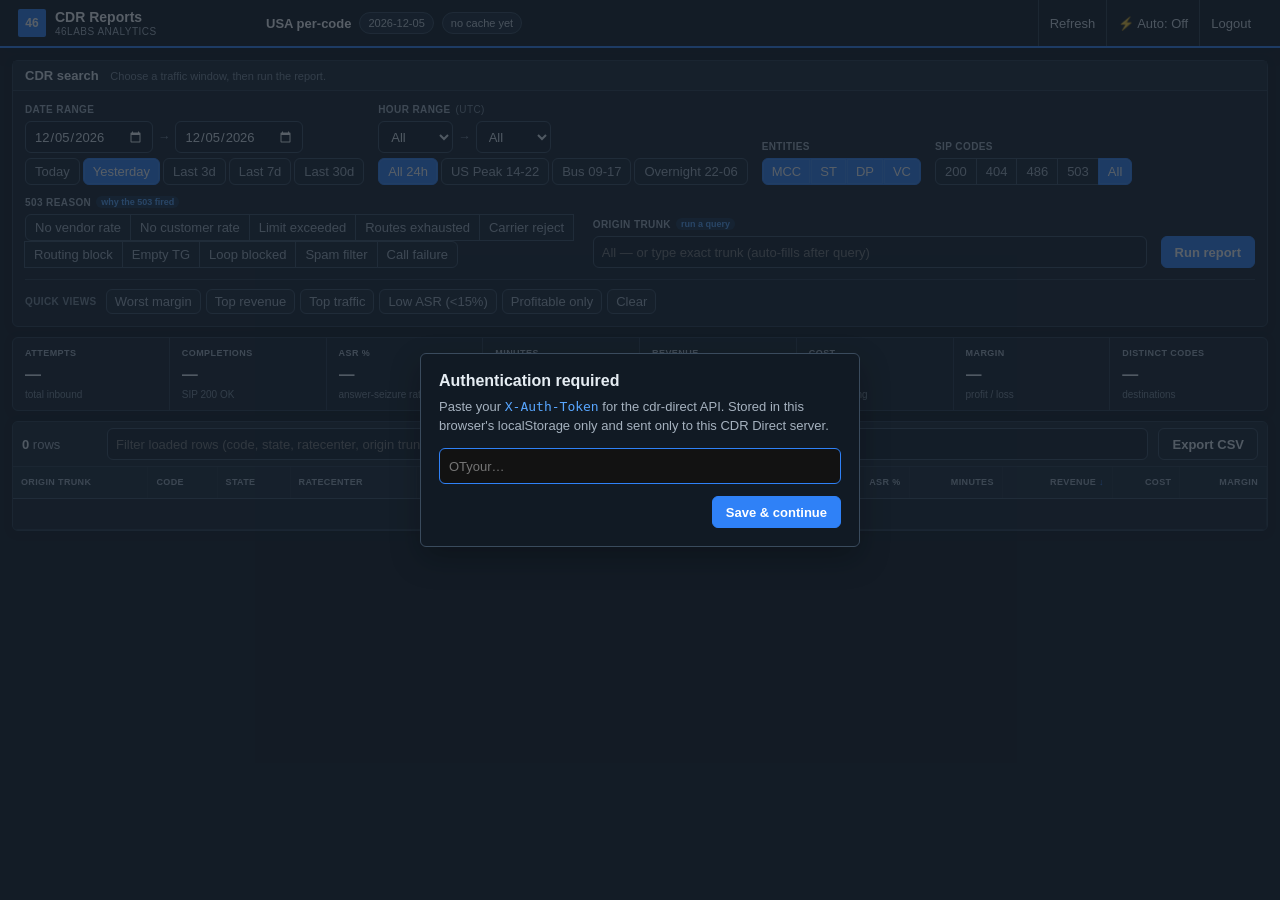
==== templates/index.html @ 3479d078 "Fix partial-day CDR scanning and add dark theme" ====
<!DOCTYPE html>
<html lang="en">
<head>
  <meta charset="UTF-8">
  <meta name="viewport" content="width=device-width, initial-scale=1.0">
  <meta name="cdr-auth-mode" content="{{ auth_mode|default('token') }}">
  <title>CDR Reports | 46labs</title>
  <link rel="stylesheet" href="/static/style.css?v=15">
</head>
<body>
  <header>
    <div class="brand">
      <span class="brand-mark">46</span>
      <div>
        <h1>CDR Reports</h1>
        <span class="brand-subtitle">46labs analytics</span>
      </div>
    </div>
    <div class="env-tag">
      <strong>USA per-code</strong>
      <span class="pill" id="window-label">—</span>
      <span class="pill cache-pill" id="cache-pill" title="Cache freshness — click to force refresh">—</span>
    </div>
    <div class="header-actions">
      <button id="btn-force-refresh" class="link" title="Bypass cache and recompute now">Refresh</button>
      <button id="btn-auto" class="link" title="Auto-refresh on filter change">Auto: Off</button>
      <button id="btn-logout" class="link" title="Forget stored token">Logout</button>
    </div>
  </header>

  <main>
    <section class="filters card">
      <div class="section-heading">
        <div>
          <h2>CDR search</h2>
          <p>Choose a traffic window, then run the report.</p>
        </div>
      </div>
      <div class="row">

        <div class="field">
          <label>Date range</label>
          <div class="input-row">
            <input type="date" id="start-date">
            <span class="muted" style="font-size:0.78rem;">→</span>
            <input type="date" id="end-date">
          </div>
          <div class="preset-bar" id="date-presets">
            <button class="preset" data-preset="today">Today</button>
            <button class="preset active" data-preset="yesterday">Yesterday</button>
            <button class="preset" data-preset="last3">Last 3d</button>
            <button class="preset" data-preset="last7">Last 7d</button>
            <button class="preset" data-preset="last30">Last 30d</button>
          </div>
        </div>

        <div class="field">
          <label>Hour range <span class="muted" style="font-weight:400;">(UTC)</span></label>
          <div class="input-row">
            <select id="start-hour" style="min-width:75px;">
              <option value="">All</option>
            </select>
            <span class="muted" style="font-size:0.78rem;">→</span>
            <select id="end-hour" style="min-width:75px;">
              <option value="">All</option>
            </select>
          </div>
          <div class="preset-bar" id="hour-presets">
            <button class="preset active" data-hour-preset="all">All 24h</button>
            <button class="preset" data-hour-preset="peak-us">US Peak 14-22</button>
            <button class="preset" data-hour-preset="business">Bus 09-17</button>
            <button class="preset" data-hour-preset="overnight">Overnight 22-06</button>
          </div>
        </div>

        <div class="field">
          <label>Entities</label>
          <div class="chip-group" id="entity-chips">
            <button class="chip active" data-entity="MyCallConnect">MCC</button>
            <button class="chip active" data-entity="SalamTalk">ST</button>
            <button class="chip active" data-entity="Dialphone">DP</button>
            <button class="chip active" data-entity="Vestacall">VC</button>
          </div>
        </div>

        <div class="field">
          <label>SIP codes</label>
          <div class="chip-group" id="sip-chips">
            <button class="chip" data-sip="200">200</button>
            <button class="chip" data-sip="404">404</button>
            <button class="chip" data-sip="486">486</button>
            <button class="chip" data-sip="503">503</button>
            <button class="chip active" data-sip="all">All</button>
          </div>
        </div>

        <div class="field grow" id="reason-field" style="display:none">
          <label>
            503 reason
            <span class="customer-badge">why the 503 fired</span>
          </label>
          <div class="chip-group" id="reason-chips">
            <button class="chip" data-reason="NO_VENDOR_RATE">No vendor rate</button>
            <button class="chip" data-reason="NO_CUSTOMER_RATE">No customer rate</button>
            <button class="chip" data-reason="LIMITS_EXCEEDED">Limit exceeded</button>
            <button class="chip" data-reason="ROUTES_EXHAUSTED">Routes exhausted</button>
            <button class="chip" data-reason="CARRIER_REJECT">Carrier reject</button>
            <button class="chip" data-reason="EX_ROUTING_BLOCK">Routing block</button>
            <button class="chip" data-reason="EMPTY_TG_LIST">Empty TG</button>
            <button class="chip" data-reason="LOOP_BLOCKED">Loop blocked</button>
            <button class="chip" data-reason="SPAM_FILTER">Spam filter</button>
            <button class="chip" data-reason="CALL_FAILURE">Call failure</button>
          </div>
        </div>


        <div class="field grow">
          <label for="customer-search">
            Origin trunk
            <span id="customer-badge" class="customer-badge">all entities</span>
          </label>
          <input type="text" id="customer-search" list="customer-list" placeholder="All — or type exact trunk (auto-fills after query)" autocomplete="off">
          <datalist id="customer-list"></datalist>
        </div>

        <div class="field">
          <label>&nbsp;</label>
          <button id="btn-run" class="btn-primary">Run report</button>
        </div>

      </div>

      <div class="quick-actions" id="quick-actions">
        <span class="qa-label">Quick views</span>
        <button class="qa-btn" data-qa="worst-margin">Worst margin</button>
        <button class="qa-btn" data-qa="top-revenue">Top revenue</button>
        <button class="qa-btn" data-qa="top-traffic">Top traffic</button>
        <button class="qa-btn" data-qa="fas-suspect">Low ASR (&lt;15%)</button>
        <button class="qa-btn" data-qa="profitable">Profitable only</button>
        <button class="qa-btn" data-qa="clear">Clear</button>
      </div>

      <div id="status" class="status"></div>
    </section>

    <section class="headline">
      <div class="stat-card">
        <span class="stat-label">Attempts</span>
        <span class="stat-value" id="stat-attempts">—</span>
        <span class="stat-sub" id="stat-attempts-sub">total inbound</span>
      </div>
      <div class="stat-card">
        <span class="stat-label">Completions</span>
        <span class="stat-value" id="stat-completions">—</span>
        <span class="stat-sub" id="stat-completions-sub">SIP 200 OK</span>
      </div>
      <div class="stat-card">
        <span class="stat-label">ASR %</span>
        <span class="stat-value" id="stat-asr">—</span>
        <span class="stat-sub">answer-seizure ratio</span>
      </div>
      <div class="stat-card">
        <span class="stat-label">Minutes</span>
        <span class="stat-value" id="stat-minutes">—</span>
        <span class="stat-sub">billed (completed)</span>
      </div>
      <div class="stat-card">
        <span class="stat-label">Revenue</span>
        <span class="stat-value" id="stat-revenue">—</span>
        <span class="stat-sub">customer billing</span>
      </div>
      <div class="stat-card">
        <span class="stat-label">Cost</span>
        <span class="stat-value" id="stat-cost">—</span>
        <span class="stat-sub">vendor billing</span>
      </div>
      <div class="stat-card">
        <span class="stat-label">Margin</span>
        <span class="stat-value" id="stat-margin">—</span>
        <span class="stat-sub" id="stat-margin-sub">profit / loss</span>
      </div>
      <div class="stat-card">
        <span class="stat-label">Distinct codes</span>
        <span class="stat-value" id="stat-codes">—</span>
        <span class="stat-sub" id="stat-codes-sub">destinations</span>
      </div>
    </section>

    <section class="table-card card view-code" id="table-card">
      <div class="table-toolbar">
        <span class="row-count"><strong id="row-count">0</strong> rows</span>
        <input type="text" id="filter-input" placeholder="Filter loaded rows (code, state, ratecenter, origin trunk)…">
        <button id="btn-csv" class="btn-secondary">Export CSV</button>
      </div>
      <div class="table-scroll" id="table-scroll">
        <table id="results-table">
          <thead>
            <tr id="head-row">
              <th data-sort="customer" class="col-customer">Origin trunk</th>
              <th data-sort="code">Code</th>
              <th data-sort="state">State</th>
              <th data-sort="ratecenter">Ratecenter</th>
              <th data-sort="x5u_url">STIR X5U</th>
              <th data-sort="attest">Attest</th>
              <th data-sort="attempts" class="num">Attempts</th>
              <th data-sort="completions" class="num">Completions</th>
              <th data-sort="asr_pct" class="num">ASR %</th>
              <th data-sort="minutes" class="num">Minutes</th>
              <th data-sort="revenue" class="num">Revenue</th>
              <th data-sort="cost" class="num">Cost</th>
              <th data-sort="margin" class="num">Margin</th>
            </tr>
          </thead>
          <tbody id="results-body">
            <tr><td colspan="13" class="muted center">No data yet — pick a date and click <strong>Run query</strong> (or enable ⚡ Auto)</td></tr>
          </tbody>
        </table>
      </div>
    </section>
  </main>

  <div id="token-modal" class="modal hidden">
    <div class="modal-content">
      <h2>Authentication required</h2>
      <p>
        Paste your <code>X-Auth-Token</code> for the cdr-direct API.
        Stored in this browser's localStorage only and sent only to this CDR Direct server.
      </p>
      <input type="password" id="token-input" placeholder="OTyour…" autocomplete="off">
      <div class="modal-buttons">
        <button id="btn-token-save" class="btn-primary">Save &amp; continue</button>
      </div>
    </div>
  </div>

  <script src="/static/app.js?v=16"></script>
</body>
</html>
---- static/style.css ----
:root {
  color-scheme: dark;
  --page: #0b1118;
  --panel: #111a24;
  --panel-soft: #16212d;
  --nav: #0a1119;
  --nav-hover: #1b2936;
  --line: #263544;
  --line-strong: #3a4b5d;
  --text: #e6edf3;
  --text-soft: #a6b2bf;
  --muted: #7d8b99;
  --blue: #2f81f7;
  --blue-dark: #58a6ff;
  --blue-soft: #142c46;
  --green: #3fb950;
  --green-soft: #132b1d;
  --red: #ff5d5d;
  --red-soft: #321b21;
  --amber: #e3a72f;
  --amber-soft: #302715;
  --radius: 6px;
}

* { box-sizing: border-box; }
html, body { margin: 0; min-height: 100%; }

body {
  background: var(--page);
  color: var(--text);
  font-family: Arial, Helvetica, sans-serif;
  font-size: 13px;
  -webkit-font-smoothing: antialiased;
}

button, input, select { font: inherit; }
button { touch-action: manipulation; }

header {
  min-height: 48px;
  display: flex;
  align-items: center;
  gap: 18px;
  padding: 0 18px;
  color: #fff;
  background: var(--nav);
  border-bottom: 2px solid var(--blue);
  box-shadow: 0 3px 16px rgba(0, 0, 0, .24);
  position: sticky;
  top: 0;
  z-index: 50;
}

.brand {
  min-width: 230px;
  display: flex;
  align-items: center;
  gap: 9px;
}

.brand-mark {
  width: 28px;
  height: 28px;
  display: inline-flex;
  align-items: center;
  justify-content: center;
  border-radius: 2px;
  color: #fff;
  background: var(--blue);
  font-size: 12px;
  font-weight: 700;
}

.brand h1 {
  margin: 0;
  font-size: 14px;
  line-height: 16px;
  font-weight: 600;
}

.brand-subtitle {
  display: block;
  margin-top: 1px;
  color: #aeb9c3;
  font-size: 10px;
  line-height: 11px;
  text-transform: uppercase;
  letter-spacing: .05em;
}

.env-tag {
  flex: 1;
  display: flex;
  align-items: center;
  gap: 8px;
  color: #cbd3da;
}

.env-tag strong {
  color: #fff;
  font-weight: 600;
}

.pill {
  min-height: 22px;
  display: inline-flex;
  align-items: center;
  padding: 2px 8px;
  color: #cbd3da;
  background: #152230;
  border: 1px solid #354555;
  border-radius: 11px;
  font-size: 11px;
}

.cache-pill { cursor: pointer; }
.cache-pill.fresh { color: #84d99c; border-color: #39704a; }
.cache-pill.stale { color: #ffd071; border-color: #765d2b; }
.cache-pill.miss { color: #8fc4fa; border-color: #3f668b; }
.cache-pill.refreshing::before {
  content: '';
  width: 7px;
  height: 7px;
  margin-right: 5px;
  border: 1px solid currentColor;
  border-top-color: transparent;
  border-radius: 50%;
  animation: spin .8s linear infinite;
}

.header-actions { display: flex; align-items: stretch; align-self: stretch; }
.link {
  padding: 0 11px;
  color: #d5dde4;
  background: transparent;
  border: 0;
  border-left: 1px solid #2d3a46;
  cursor: pointer;
}
.link:hover { color: #fff; background: var(--nav-hover); }

main {
  width: 100%;
  max-width: 1920px;
  margin: 0 auto;
  padding: 12px;
}

.card {
  margin-bottom: 10px;
  padding: 12px;
  background: var(--panel);
  border: 1px solid var(--line);
  border-radius: var(--radius);
  box-shadow: 0 2px 8px rgba(0, 0, 0, .16);
}

.filters {
  position: sticky;
  top: 51px;
  z-index: 40;
}

.section-heading {
  display: flex;
  align-items: center;
  min-height: 30px;
  margin: -12px -12px 11px;
  padding: 7px 12px;
  background: var(--panel-soft);
  border-bottom: 1px solid var(--line);
}

.section-heading h2 {
  margin: 0;
  font-size: 13px;
  font-weight: 600;
}

.section-heading p {
  display: inline;
  margin: 0 0 0 8px;
  color: var(--muted);
  font-size: 11px;
}

.section-heading h2, .section-heading p { display: inline-block; }

.filters .row {
  display: flex;
  flex-wrap: wrap;
  align-items: flex-end;
  gap: 10px 14px;
}

.field {
  min-width: 0;
  display: flex;
  flex-direction: column;
  gap: 5px;
}

.field.grow { flex: 1 1 250px; min-width: 210px; }
.field label {
  min-height: 14px;
  display: flex;
  align-items: center;
  gap: 5px;
  color: var(--text-soft);
  font-size: 10px;
  font-weight: 700;
  letter-spacing: .04em;
  text-transform: uppercase;
}

.input-row { display: flex; align-items: center; gap: 5px; }
.customer-badge {
  padding: 1px 5px;
  color: var(--blue-dark);
  background: var(--blue-soft);
  border-radius: 8px;
  font-size: 9px;
  font-weight: 600;
  letter-spacing: 0;
  text-transform: none;
}
.customer-badge.empty { color: var(--red); background: var(--red-soft); }

.field input[type="date"],
.field input[type="text"],
.field select,
.table-toolbar input[type="text"] {
  height: 32px;
  min-width: 125px;
  padding: 5px 8px;
  color: var(--text);
  background: #0e1721;
  border: 1px solid var(--line-strong);
  border-radius: var(--radius);
  outline: 0;
}

.field input[type="text"] { width: 100%; }
.field input:focus, .field select:focus, .table-toolbar input:focus {
  border-color: var(--blue);
  box-shadow: 0 0 0 1px var(--blue);
}

.preset-bar {
  display: flex;
  flex-wrap: wrap;
  gap: 3px;
}

.preset, .chip, .qa-btn {
  min-height: 27px;
  padding: 4px 9px;
  color: var(--text-soft);
  background: #121d28;
  border: 1px solid var(--line-strong);
  border-radius: var(--radius);
  cursor: pointer;
  white-space: nowrap;
}

.preset:hover, .chip:hover, .qa-btn:hover {
  color: var(--blue-dark);
  border-color: var(--blue);
}

.preset.active, .chip.active {
  color: #fff;
  background: var(--blue);
  border-color: var(--blue);
  box-shadow: inset 0 0 0 1px rgba(255, 255, 255, .08);
}

.chip-group {
  display: flex;
  flex-wrap: wrap;
  gap: 0;
}

.chip-group .chip { margin-left: -1px; border-radius: 0; }
.chip-group .chip:first-child { margin-left: 0; border-radius: var(--radius) 0 0 var(--radius); }
.chip-group .chip:last-child { border-radius: 0 var(--radius) var(--radius) 0; }

.btn-primary, .btn-secondary {
  min-height: 32px;
  padding: 5px 13px;
  border: 1px solid transparent;
  border-radius: var(--radius);
  font-weight: 600;
  cursor: pointer;
  white-space: nowrap;
}

.btn-primary { color: #fff; background: var(--blue); border-color: var(--blue); }
.btn-primary:hover { background: var(--blue-dark); border-color: var(--blue-dark); }
.btn-primary:disabled { opacity: .55; cursor: wait; }
.btn-secondary { color: var(--text); background: #121d28; border-color: var(--line-strong); }
.btn-secondary:hover { color: var(--blue-dark); border-color: var(--blue); }

.quick-actions {
  display: flex;
  align-items: center;
  flex-wrap: wrap;
  gap: 5px;
  margin-top: 11px;
  padding-top: 9px;
  border-top: 1px solid var(--line);
}

.qa-label {
  margin-right: 4px;
  color: var(--muted);
  font-size: 10px;
  font-weight: 700;
  letter-spacing: .04em;
  text-transform: uppercase;
}

.qa-btn { min-height: 25px; padding: 3px 8px; background: var(--panel-soft); }
.qa-btn .icon { display: none; }

.status {
  min-height: 28px;
  margin-top: 9px;
  padding: 6px 9px;
  color: var(--text-soft);
  background: var(--panel-soft);
  border-left: 3px solid var(--line-strong);
}
.status:empty { display: none; }
.status.error { color: var(--red); background: var(--red-soft); border-color: var(--red); }
.status.success { color: var(--green); background: var(--green-soft); border-color: var(--green); }
.status.loading { color: var(--amber); background: var(--amber-soft); border-color: var(--amber); }
.status.loading::before {
  content: '';
  width: 10px;
  height: 10px;
  display: inline-block;
  margin-right: 7px;
  border: 2px solid currentColor;
  border-top-color: transparent;
  border-radius: 50%;
  vertical-align: -2px;
  animation: spin .8s linear infinite;
}
@keyframes spin { to { transform: rotate(360deg); } }

.headline {
  display: grid;
  grid-template-columns: repeat(8, minmax(120px, 1fr));
  margin-bottom: 10px;
  background: var(--panel);
  border: 1px solid var(--line);
  border-radius: var(--radius);
  box-shadow: 0 2px 8px rgba(0, 0, 0, .16);
}

.stat-card {
  min-width: 0;
  padding: 10px 12px;
  border-right: 1px solid var(--line);
}
.stat-card:last-child { border-right: 0; }
.stat-label {
  display: block;
  margin-bottom: 5px;
  color: var(--text-soft);
  font-size: 9px;
  font-weight: 700;
  letter-spacing: .05em;
  text-transform: uppercase;
}
.stat-value {
  display: block;
  overflow: hidden;
  color: var(--text);
  font-size: clamp(15px, 1.25vw, 21px);
  line-height: 23px;
  font-weight: 600;
  font-variant-numeric: tabular-nums;
  text-overflow: ellipsis;
  white-space: nowrap;
}
.stat-value.positive { color: var(--green); }
.stat-value.negative { color: var(--red); }
.stat-sub {
  display: block;
  overflow: hidden;
  margin-top: 3px;
  color: var(--muted);
  font-size: 10px;
  text-overflow: ellipsis;
  white-space: nowrap;
}

.table-card { padding: 0; overflow: hidden; }
.table-toolbar {
  min-height: 45px;
  display: flex;
  align-items: center;
  gap: 10px;
  padding: 6px 9px;
  background: var(--panel-soft);
  border-bottom: 1px solid var(--line);
}
.row-count { min-width: 75px; color: var(--text-soft); white-space: nowrap; }
.row-count strong { color: var(--text); }
.table-toolbar input[type="text"] { flex: 1; min-width: 100px; }
.table-scroll { max-height: calc(100vh - 382px); overflow: auto; }

table {
  width: 100%;
  border-collapse: collapse;
  background: var(--panel);
  font-size: 11px;
}

table th, table td {
  height: 31px;
  padding: 5px 8px;
  border-right: 1px solid #1d2a36;
  border-bottom: 1px solid #22303d;
  font-variant-numeric: tabular-nums;
  text-align: left;
}

table th {
  position: sticky;
  top: 0;
  z-index: 2;
  color: #9eacba;
  background: #17232f;
  border-bottom-color: var(--line-strong);
  font-size: 9px;
  font-weight: 700;
  letter-spacing: .04em;
  text-transform: uppercase;
  white-space: nowrap;
  cursor: pointer;
  user-select: none;
}

table th:hover { color: var(--blue-dark); background: #1d3042; }
table th.num, table td.num { text-align: right; }
table th.sort-asc::after { content: ' \2191'; color: var(--blue); }
table th.sort-desc::after { content: ' \2193'; color: var(--blue); }
table tbody tr:nth-child(even) { background: #0f1822; }
table tbody tr:hover { background: var(--blue-soft); }
table tbody tr.row-loss { background: rgba(248, 81, 73, .08); }
table tbody tr.row-gain { background: rgba(63, 185, 80, .07); }
table td { color: #d6dee6; }
table td.positive { color: var(--green); font-weight: 600; }
table td.negative { color: var(--red); font-weight: 600; }
table td.warn { color: var(--amber); font-weight: 600; }
table td.code { color: var(--blue-dark); font-family: Consolas, monospace; }
table td.customer {
  min-width: 170px;
  max-width: 260px;
  overflow: hidden;
  font-weight: 600;
  text-overflow: ellipsis;
  white-space: nowrap;
}

.muted { color: var(--muted); }
.center { text-align: center; }
.hidden { display: none !important; }
.spacer { flex: 1; }
.col-customer { display: none; }
.view-customer-code .col-customer { display: table-cell; }

.modal {
  position: fixed;
  inset: 0;
  z-index: 100;
  display: flex;
  align-items: center;
  justify-content: center;
  padding: 20px;
  background: rgba(23, 33, 43, .72);
}
.modal.hidden { display: none; }
.modal-content {
  width: 100%;
  max-width: 440px;
  padding: 18px;
  background: var(--panel);
  border: 1px solid var(--line-strong);
  border-radius: var(--radius);
  box-shadow: 0 12px 30px rgba(0, 0, 0, .25);
}
.modal-content h2 { margin: 0 0 8px; font-size: 16px; }
.modal-content p { margin: 0 0 13px; color: var(--text-soft); line-height: 1.45; }
.modal-content code { color: var(--blue-dark); font-family: Consolas, monospace; }
.modal-content input {
  width: 100%;
  height: 36px;
  margin-bottom: 12px;
  padding: 6px 9px;
  border: 1px solid var(--line-strong);
  border-radius: var(--radius);
}
.modal-content input:focus { border-color: var(--blue); outline: 0; }
.modal-buttons { display: flex; justify-content: flex-end; }

.table-scroll.is-loading { position: relative; min-height: 180px; }
.table-scroll.is-loading::after {
  content: 'Loading report...';
  position: absolute;
  inset: 0;
  display: flex;
  align-items: center;
  justify-content: center;
  color: var(--text-soft);
  background: rgba(11, 17, 24, .86);
}

* {
  scrollbar-width: thin;
  scrollbar-color: #42566a #0d151e;
}
*::-webkit-scrollbar { width: 10px; height: 10px; }
*::-webkit-scrollbar-track { background: #0d151e; }
*::-webkit-scrollbar-thumb { background: #42566a; border: 2px solid #0d151e; border-radius: 8px; }
*::-webkit-scrollbar-thumb:hover { background: #587087; }

@media (max-width: 1180px) {
  .headline { grid-template-columns: repeat(4, 1fr); }
  .stat-card:nth-child(4) { border-right: 0; }
  .stat-card:nth-child(-n+4) { border-bottom: 1px solid var(--line); }
  .table-scroll { max-height: calc(100vh - 445px); }
}

@media (max-width: 760px) {
  header { min-height: 46px; padding: 0 10px; gap: 8px; }
  .brand { min-width: auto; flex: 1; }
  .brand-subtitle, .env-tag { display: none; }
  .header-actions .link { padding: 0 7px; font-size: 11px; }
  main { padding: 7px; }
  .filters { position: static; }
  .field, .field.grow { flex: 1 1 100%; min-width: 100%; }
  .input-row input, .input-row select { flex: 1; }
  .headline { grid-template-columns: repeat(2, 1fr); }
  .stat-card, .stat-card:nth-child(4) { border-right: 1px solid var(--line); border-bottom: 1px solid var(--line); }
  .stat-card:nth-child(even) { border-right: 0; }
  .stat-card:nth-last-child(-n+2) { border-bottom: 0; }
  .table-scroll { max-height: 55vh; }
}

@media (prefers-reduced-motion: reduce) {
  *, *::before, *::after { animation-duration: .01ms !important; }
}
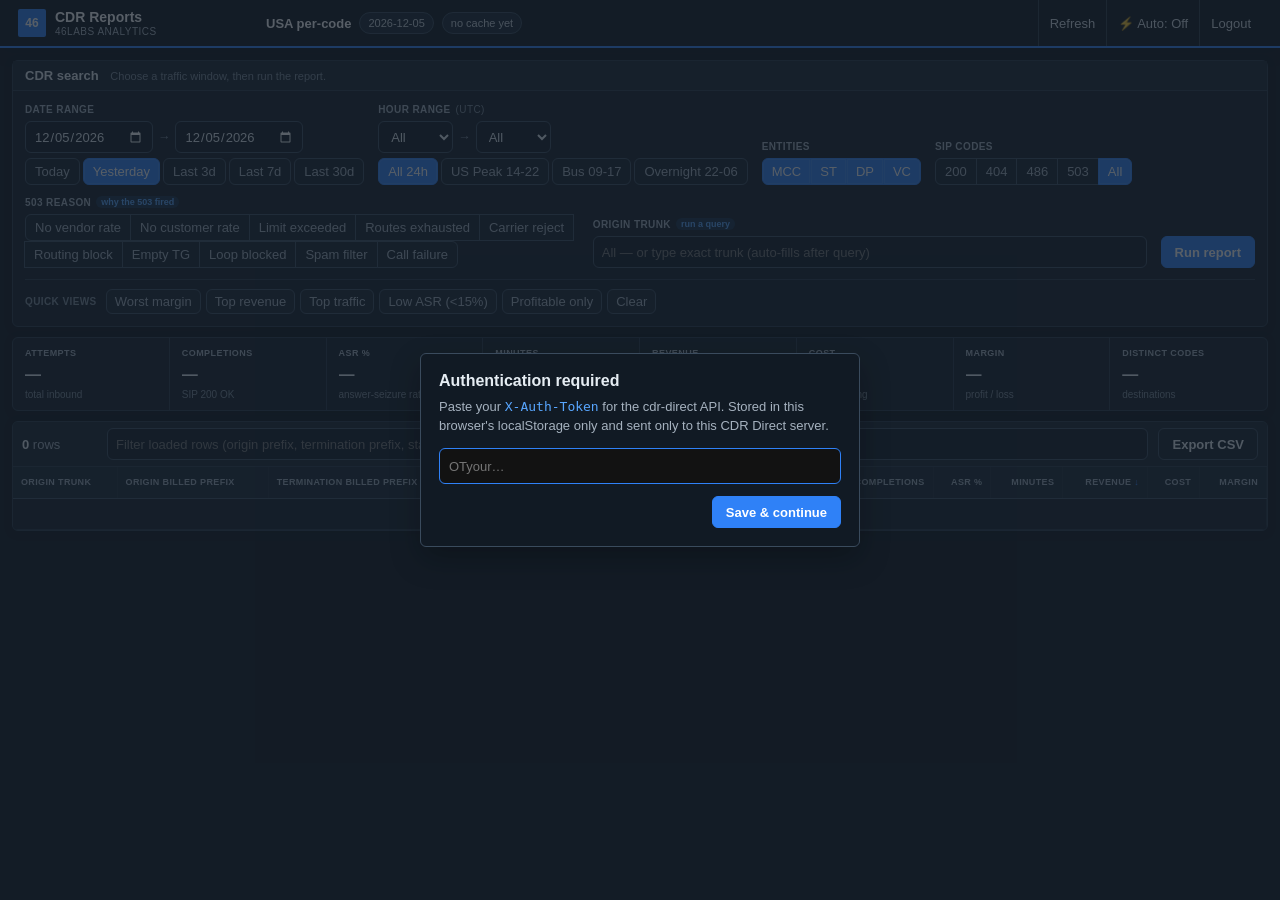
==== commit 0abe5fbf: "Use billed prefixes for customer and vendor codes" ====
--- a/templates/index.html
+++ b/templates/index.html
@@ -189,7 +189,7 @@
     <section class="table-card card view-code" id="table-card">
       <div class="table-toolbar">
         <span class="row-count"><strong id="row-count">0</strong> rows</span>
-        <input type="text" id="filter-input" placeholder="Filter loaded rows (code, state, ratecenter, origin trunk)…">
+        <input type="text" id="filter-input" placeholder="Filter loaded rows (origin prefix, termination prefix, state, ratecenter, origin trunk)…">
         <button id="btn-csv" class="btn-secondary">Export CSV</button>
       </div>
       <div class="table-scroll" id="table-scroll">
@@ -197,7 +197,8 @@
           <thead>
             <tr id="head-row">
               <th data-sort="customer" class="col-customer">Origin trunk</th>
-              <th data-sort="code">Code</th>
+              <th data-sort="code">Origin billed prefix</th>
+              <th data-sort="term_code">Termination billed prefix</th>
               <th data-sort="state">State</th>
               <th data-sort="ratecenter">Ratecenter</th>
               <th data-sort="x5u_url">STIR X5U</th>
@@ -212,7 +213,7 @@
             </tr>
           </thead>
           <tbody id="results-body">
-            <tr><td colspan="13" class="muted center">No data yet — pick a date and click <strong>Run query</strong> (or enable ⚡ Auto)</td></tr>
+            <tr><td colspan="14" class="muted center">No data yet — pick a date and click <strong>Run query</strong> (or enable ⚡ Auto)</td></tr>
           </tbody>
         </table>
       </div>
@@ -233,6 +234,6 @@
     </div>
   </div>
 
-  <script src="/static/app.js?v=16"></script>
+  <script src="/static/app.js?v=17"></script>
 </body>
 </html>
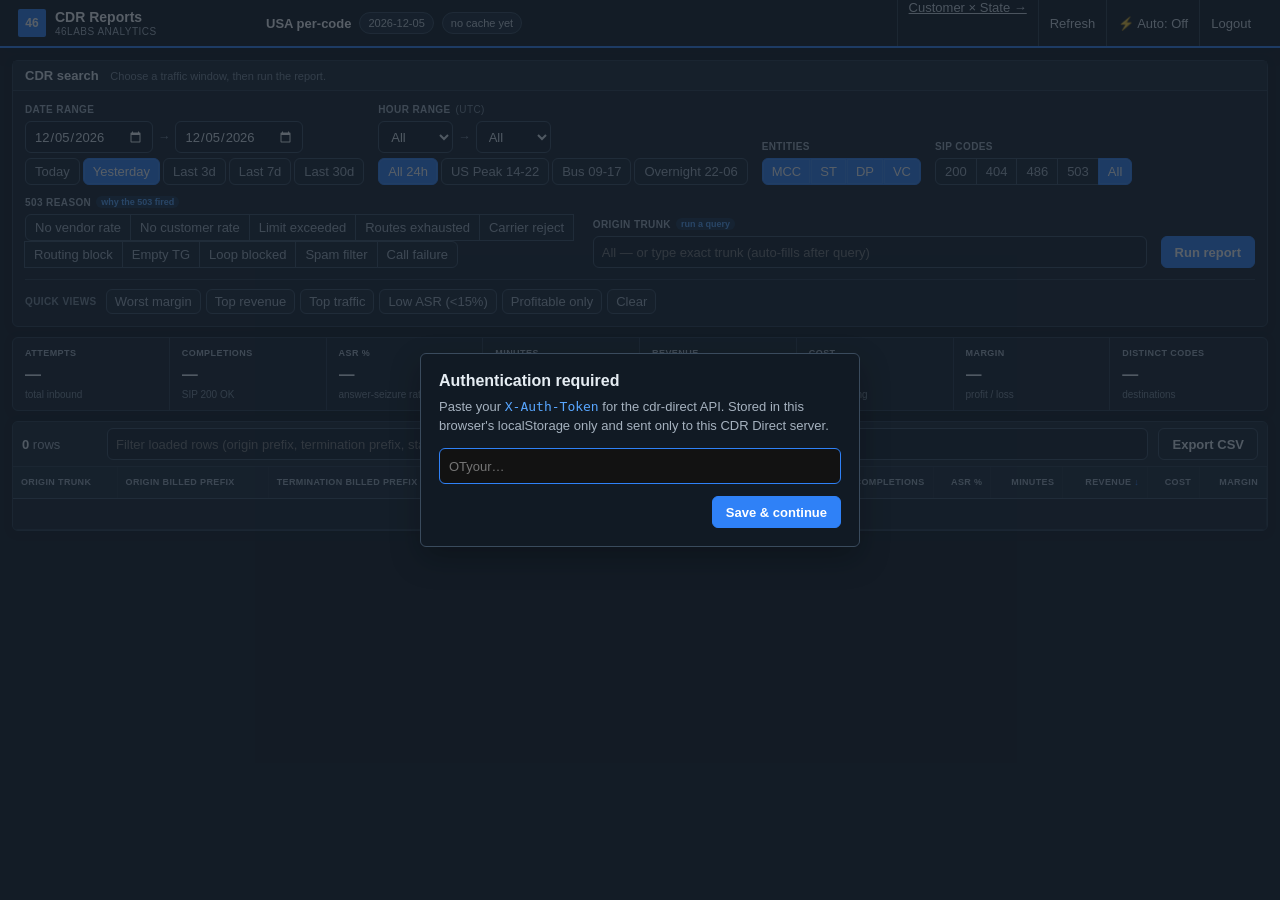
==== commit 1769bfbe: "Add Customer × State report page New third view: per-(origin trunk, US state) traffic volume showing" ====
--- a/templates/index.html
+++ b/templates/index.html
@@ -22,6 +22,7 @@
       <span class="pill cache-pill" id="cache-pill" title="Cache freshness — click to force refresh">—</span>
     </div>
     <div class="header-actions">
+      <a class="link" href="/customer-state" title="Customer × State report">Customer × State →</a>
       <button id="btn-force-refresh" class="link" title="Bypass cache and recompute now">Refresh</button>
       <button id="btn-auto" class="link" title="Auto-refresh on filter change">Auto: Off</button>
       <button id="btn-logout" class="link" title="Forget stored token">Logout</button>
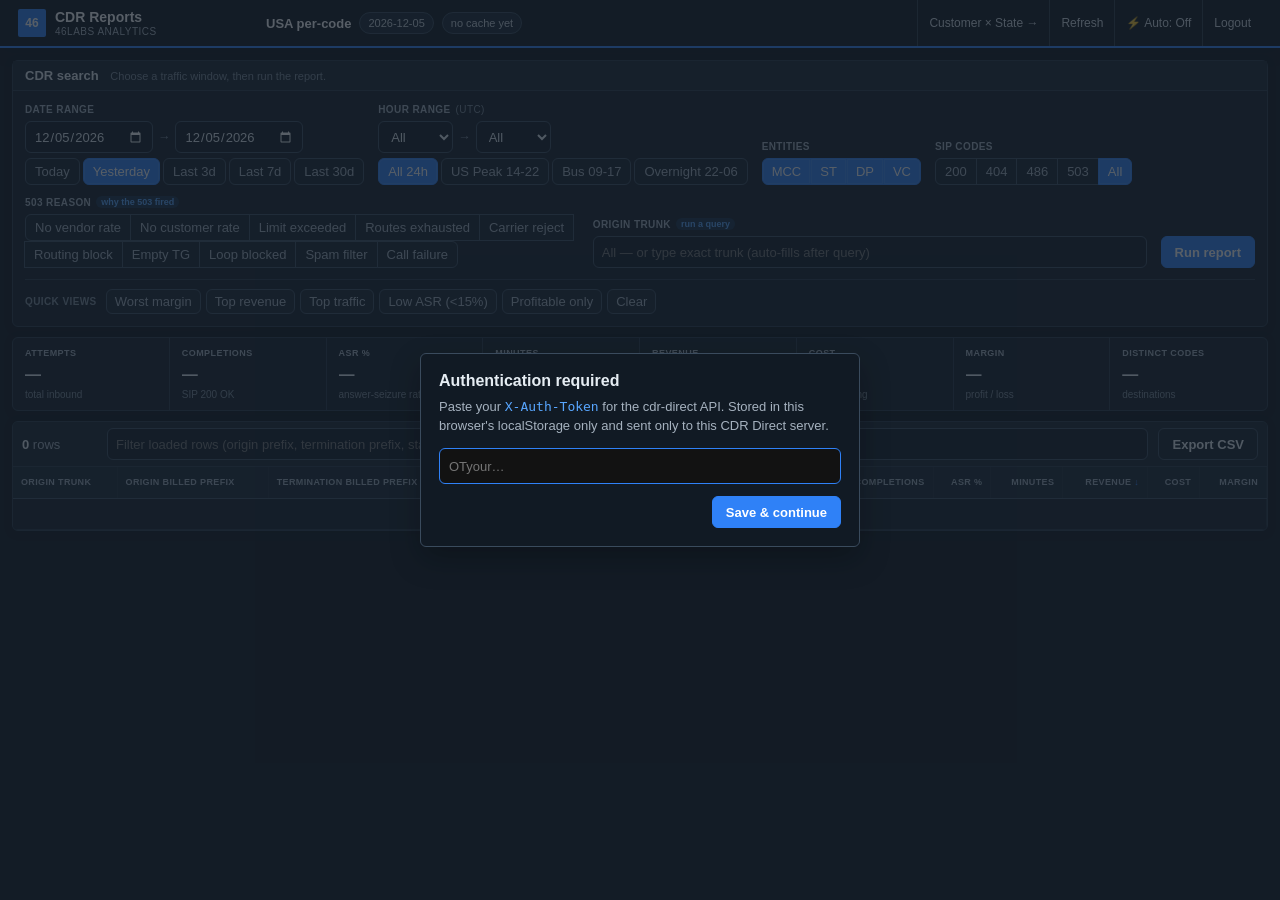
==== commit d5c4cc1c: "Fix Customer × State nav link styling and add caching Header .link now normalizes anchors (no underl" ====
--- a/templates/index.html
+++ b/templates/index.html
@@ -5,7 +5,7 @@
   <meta name="viewport" content="width=device-width, initial-scale=1.0">
   <meta name="cdr-auth-mode" content="{{ auth_mode|default('token') }}">
   <title>CDR Reports | 46labs</title>
-  <link rel="stylesheet" href="/static/style.css?v=15">
+  <link rel="stylesheet" href="/static/style.css?v=16">
 </head>
 <body>
   <header>
--- a/static/style.css
+++ b/static/style.css
@@ -130,14 +130,22 @@
 
 .header-actions { display: flex; align-items: stretch; align-self: stretch; }
 .link {
+  display: flex;
+  align-items: center;
   padding: 0 11px;
   color: #d5dde4;
   background: transparent;
   border: 0;
   border-left: 1px solid #2d3a46;
+  font: inherit;
+  font-size: 12px;
+  line-height: 1;
+  text-decoration: none;
+  white-space: nowrap;
   cursor: pointer;
 }
-.link:hover { color: #fff; background: var(--nav-hover); }
+.link:hover { color: #fff; background: var(--nav-hover); text-decoration: none; }
+.link:visited { color: #d5dde4; }
 
 main {
   width: 100%;
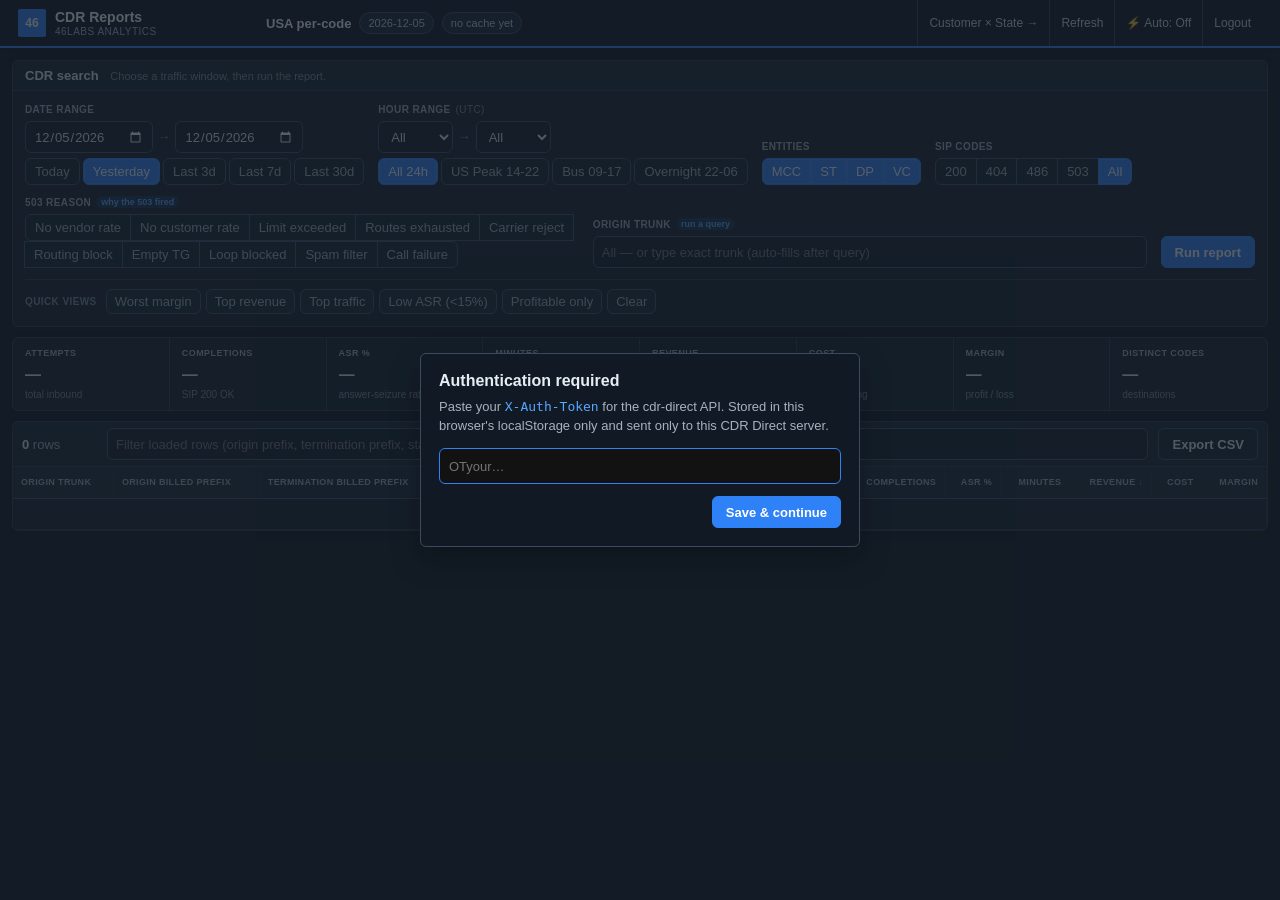
==== commit 141e62ae: "Show the terminating OCN and carrier name in the CDR report tables Adds an OCN column to the per-cod" ====
--- a/templates/index.html
+++ b/templates/index.html
@@ -5,7 +5,7 @@
   <meta name="viewport" content="width=device-width, initial-scale=1.0">
   <meta name="cdr-auth-mode" content="{{ auth_mode|default('token') }}">
   <title>CDR Reports | 46labs</title>
-  <link rel="stylesheet" href="/static/style.css?v=16">
+  <link rel="stylesheet" href="/static/style.css?v=19">
 </head>
 <body>
   <header>
@@ -187,6 +187,16 @@
       </div>
     </section>
 
+    <section class="duration-card card" id="duration-card" style="display:none">
+      <div class="section-heading">
+        <div>
+          <h2>Call duration</h2>
+          <p>Distribution of completed (SIP 200) calls by talk time · <span id="dur-acd" class="muted">—</span></p>
+        </div>
+      </div>
+      <div class="duration-bars" id="duration-bars"></div>
+    </section>
+
     <section class="table-card card view-code" id="table-card">
       <div class="table-toolbar">
         <span class="row-count"><strong id="row-count">0</strong> rows</span>
@@ -200,6 +210,7 @@
               <th data-sort="customer" class="col-customer">Origin trunk</th>
               <th data-sort="code">Origin billed prefix</th>
               <th data-sort="term_code">Termination billed prefix</th>
+              <th data-sort="ocn">OCN</th>
               <th data-sort="state">State</th>
               <th data-sort="ratecenter">Ratecenter</th>
               <th data-sort="x5u_url">STIR X5U</th>
@@ -214,7 +225,7 @@
             </tr>
           </thead>
           <tbody id="results-body">
-            <tr><td colspan="14" class="muted center">No data yet — pick a date and click <strong>Run query</strong> (or enable ⚡ Auto)</td></tr>
+            <tr><td colspan="15" class="muted center">No data yet — pick a date and click <strong>Run query</strong> (or enable ⚡ Auto)</td></tr>
           </tbody>
         </table>
       </div>
@@ -235,6 +246,6 @@
     </div>
   </div>
 
-  <script src="/static/app.js?v=17"></script>
+  <script src="/static/app.js?v=20"></script>
 </body>
 </html>
--- a/static/style.css
+++ b/static/style.css
@@ -559,6 +559,20 @@
   .table-scroll { max-height: 55vh; }
 }
 
+/* ─── Call-duration distribution panel ─── */
+.duration-card { margin-bottom: 14px; }
+.duration-bars { display: flex; flex-direction: column; gap: 8px; margin-top: 6px; }
+.dur-row { display: grid; grid-template-columns: 68px 1fr 130px; align-items: center; gap: 12px; }
+.dur-label { font-size: 0.82rem; color: var(--text-soft); font-variant-numeric: tabular-nums; }
+.dur-track { height: 14px; background: var(--panel-soft); border: 1px solid var(--line); border-radius: 4px; overflow: hidden; }
+.dur-fill { display: block; height: 100%; background: var(--blue); border-radius: 3px 0 0 3px; transition: width .3s ease; }
+.dur-val { font-size: 0.82rem; text-align: right; font-variant-numeric: tabular-nums; }
+
+/* OCN inline column */
+td.ocn { white-space: nowrap; }
+td.ocn .ocn-name { font-size: 0.72rem; display: block; max-width: 180px; overflow: hidden; text-overflow: ellipsis; }
+
 @media (prefers-reduced-motion: reduce) {
   *, *::before, *::after { animation-duration: .01ms !important; }
-}
+  .dur-fill { transition: none; }
+}
